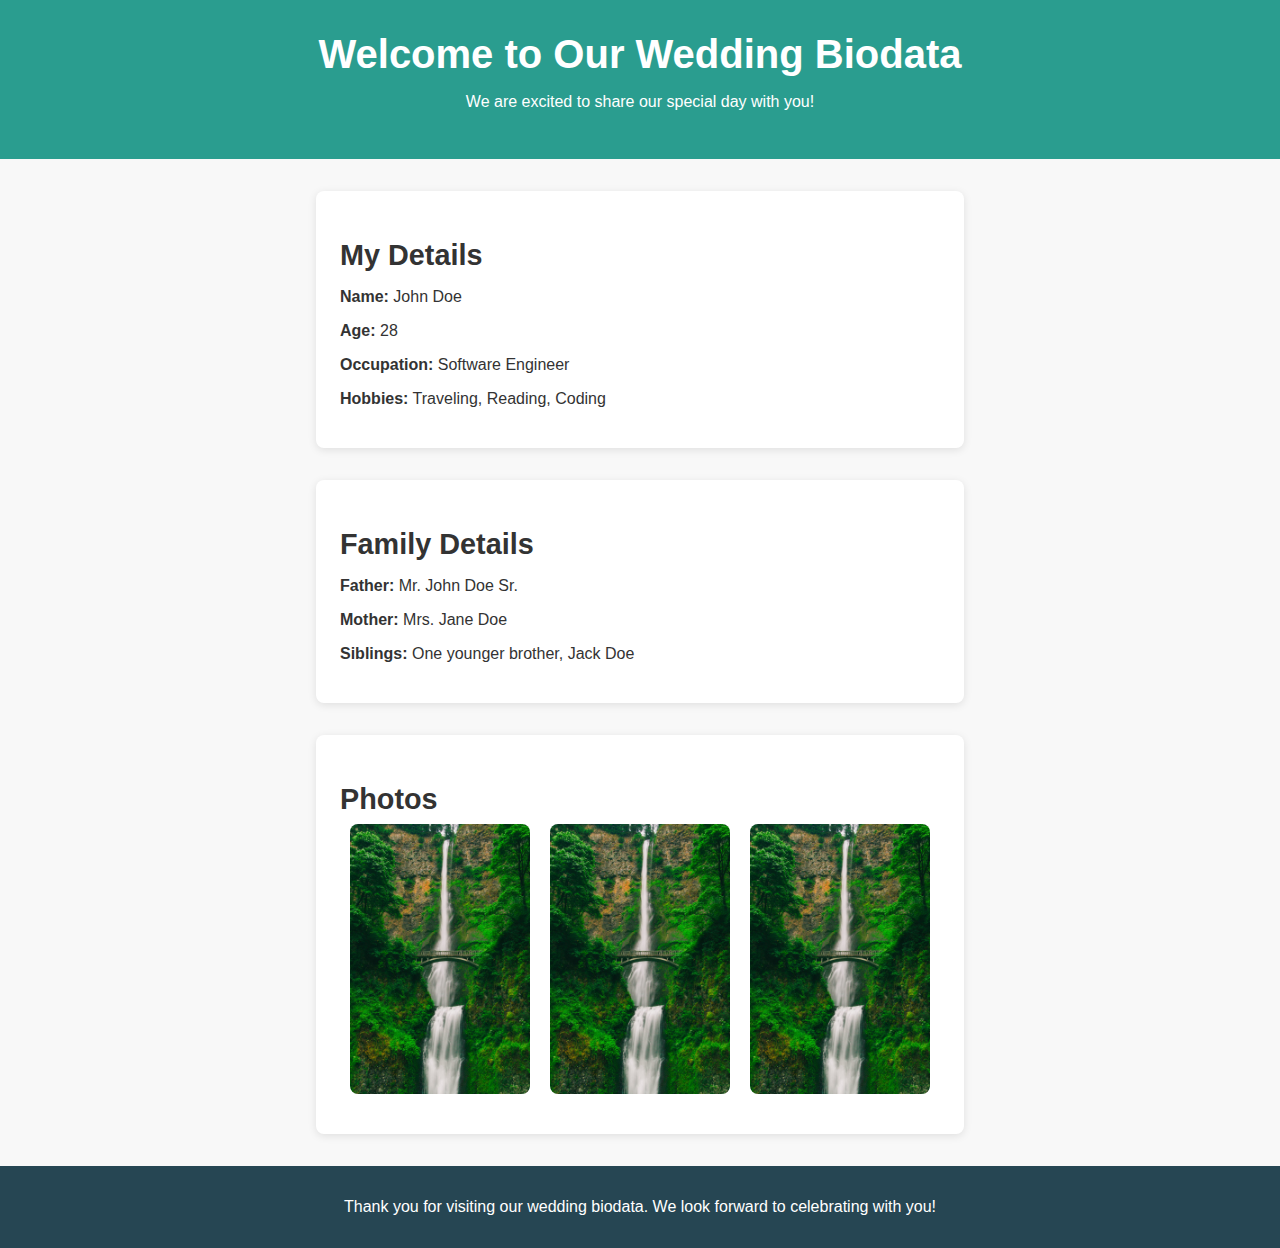
==== index.html @ a6603d61 "Initial commit for wedding biodata website" ====
<!DOCTYPE html>
<html lang="en">
<head>
    <meta charset="UTF-8">
    <meta name="viewport" content="width=device-width, initial-scale=1.0">
    <title>Wedding Biodata</title>
    <link rel="stylesheet" href="style.css">
</head>
<body>
    <header>
        <h1>Welcome to Our Wedding Biodata</h1>
        <p>We are excited to share our special day with you!</p>
    </header>

    <section id="my-details">
        <h2>My Details</h2>
        <p><strong>Name:</strong> John Doe</p>
        <p><strong>Age:</strong> 28</p>
        <p><strong>Occupation:</strong> Software Engineer</p>
        <p><strong>Hobbies:</strong> Traveling, Reading, Coding</p>
    </section>

    <section id="family-details">
        <h2>Family Details</h2>
        <p><strong>Father:</strong> Mr. John Doe Sr.</p>
        <p><strong>Mother:</strong> Mrs. Jane Doe</p>
        <p><strong>Siblings:</strong> One younger brother, Jack Doe</p>
    </section>

    <section id="photos">
        <h2>Photos</h2>
        <div class="photo-gallery">
            <img src="photo1.jpg" alt="Engagement Photo">
            <img src="photo2.jpg" alt="Family Photo">
            <img src="photo3.jpg" alt="Vacation Photo">
        </div>
    </section>

    <footer>
        <p>Thank you for visiting our wedding biodata. We look forward to celebrating with you!</p>
    </footer>
</body>
</html>
---- style.css ----
body {
    font-family: Arial, sans-serif;
    margin: 0;
    padding: 0;
    background-color: #f8f8f8;
    color: #333;
}

header {
    background-color: #2a9d8f;
    color: #fff;
    text-align: center;
    padding: 2rem 0;
}

h1, h2 {
    margin: 0;
}

h1 {
    font-size: 2.5rem;
}

h2 {
    font-size: 1.8rem;
    margin-top: 1.5rem;
    margin-bottom: 0.5rem;
}

section {
    margin: 2rem auto;
    padding: 1.5rem;
    max-width: 600px;
    background-color: #fff;
    box-shadow: 0 2px 8px rgba(0, 0, 0, 0.1);
    border-radius: 8px;
}

section#photos .photo-gallery {
    display: flex;
    justify-content: space-around;
    flex-wrap: wrap;
}

section#photos .photo-gallery img {
    width: 30%;
    border-radius: 8px;
    margin-bottom: 1rem;
}

footer {
    background-color: #264653;
    color: #fff;
    text-align: center;
    padding: 1rem 0;
    margin-top: 2rem;
}
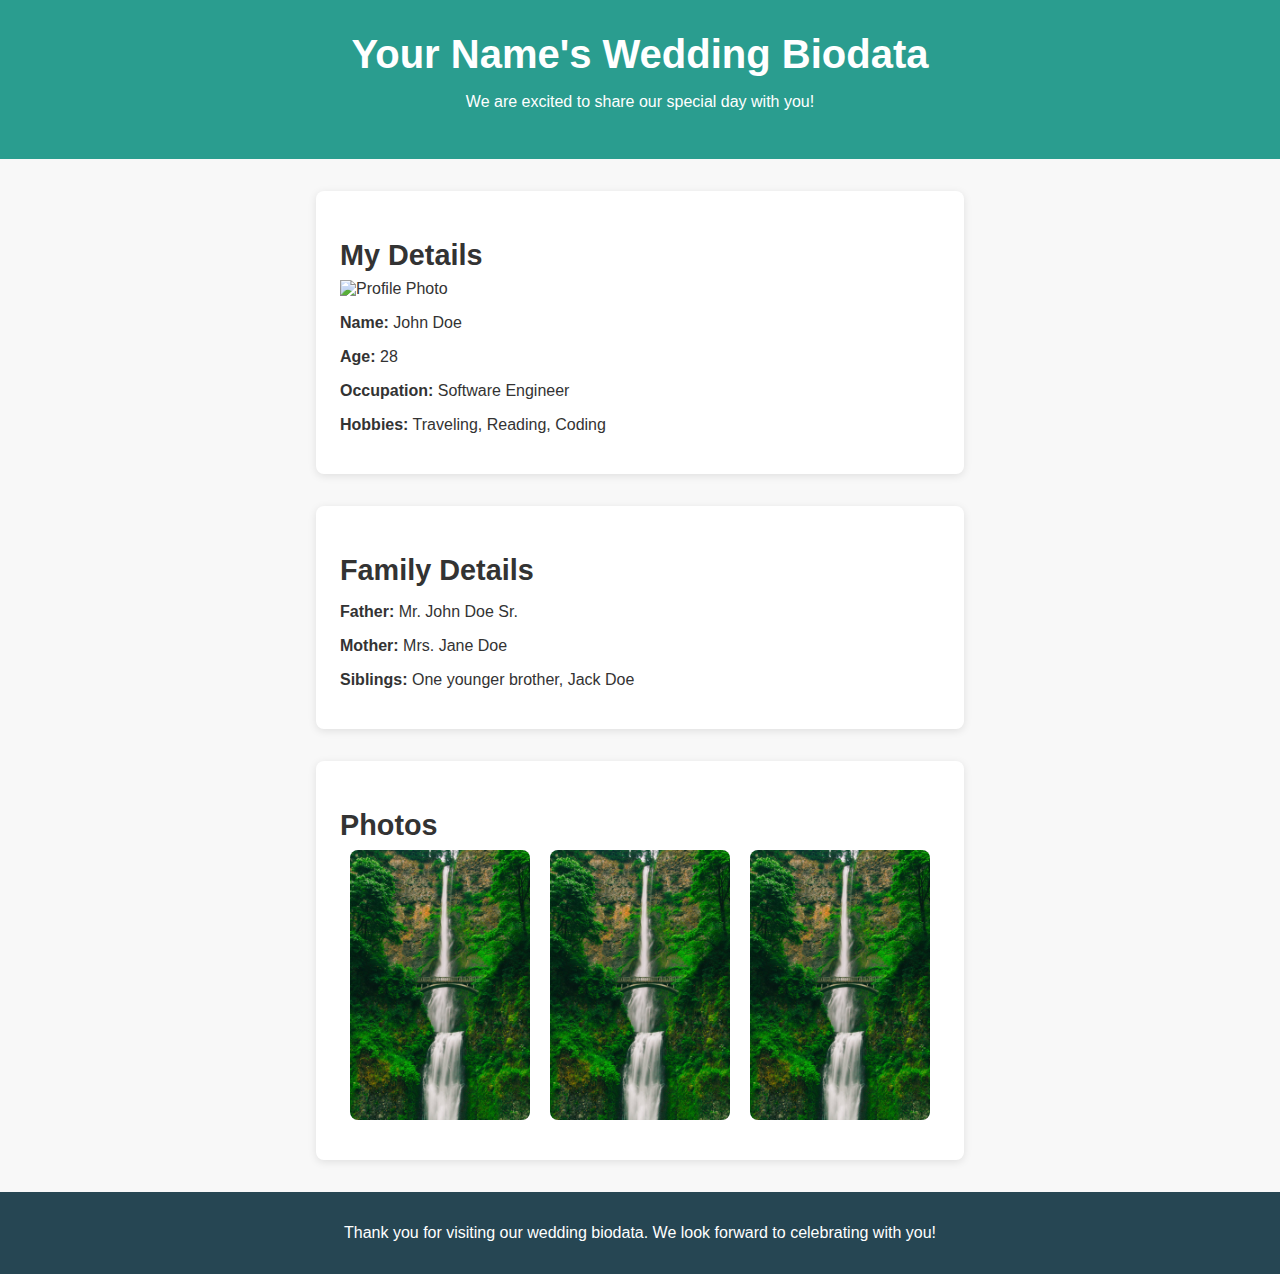
==== commit 6ceb3bb7: "Update index.html" ====
--- a/index.html
+++ b/index.html
@@ -3,21 +3,26 @@
 <head>
     <meta charset="UTF-8">
     <meta name="viewport" content="width=device-width, initial-scale=1.0">
-    <title>Wedding Biodata</title>
+    <title>Your Name's Wedding Biodata</title>
     <link rel="stylesheet" href="style.css">
 </head>
 <body>
     <header>
-        <h1>Welcome to Our Wedding Biodata</h1>
+        <h1>Your Name's Wedding Biodata</h1>
         <p>We are excited to share our special day with you!</p>
     </header>
 
     <section id="my-details">
         <h2>My Details</h2>
-        <p><strong>Name:</strong> John Doe</p>
-        <p><strong>Age:</strong> 28</p>
-        <p><strong>Occupation:</strong> Software Engineer</p>
-        <p><strong>Hobbies:</strong> Traveling, Reading, Coding</p>
+        <div class="profile-section">
+            <img src="profile.jpg" alt="Profile Photo" class="profile-photo">
+            <div class="profile-info">
+                <p><strong>Name:</strong> John Doe</p>
+                <p><strong>Age:</strong> 28</p>
+                <p><strong>Occupation:</strong> Software Engineer</p>
+                <p><strong>Hobbies:</strong> Traveling, Reading, Coding</p>
+            </div>
+        </div>
     </section>
 
     <section id="family-details">
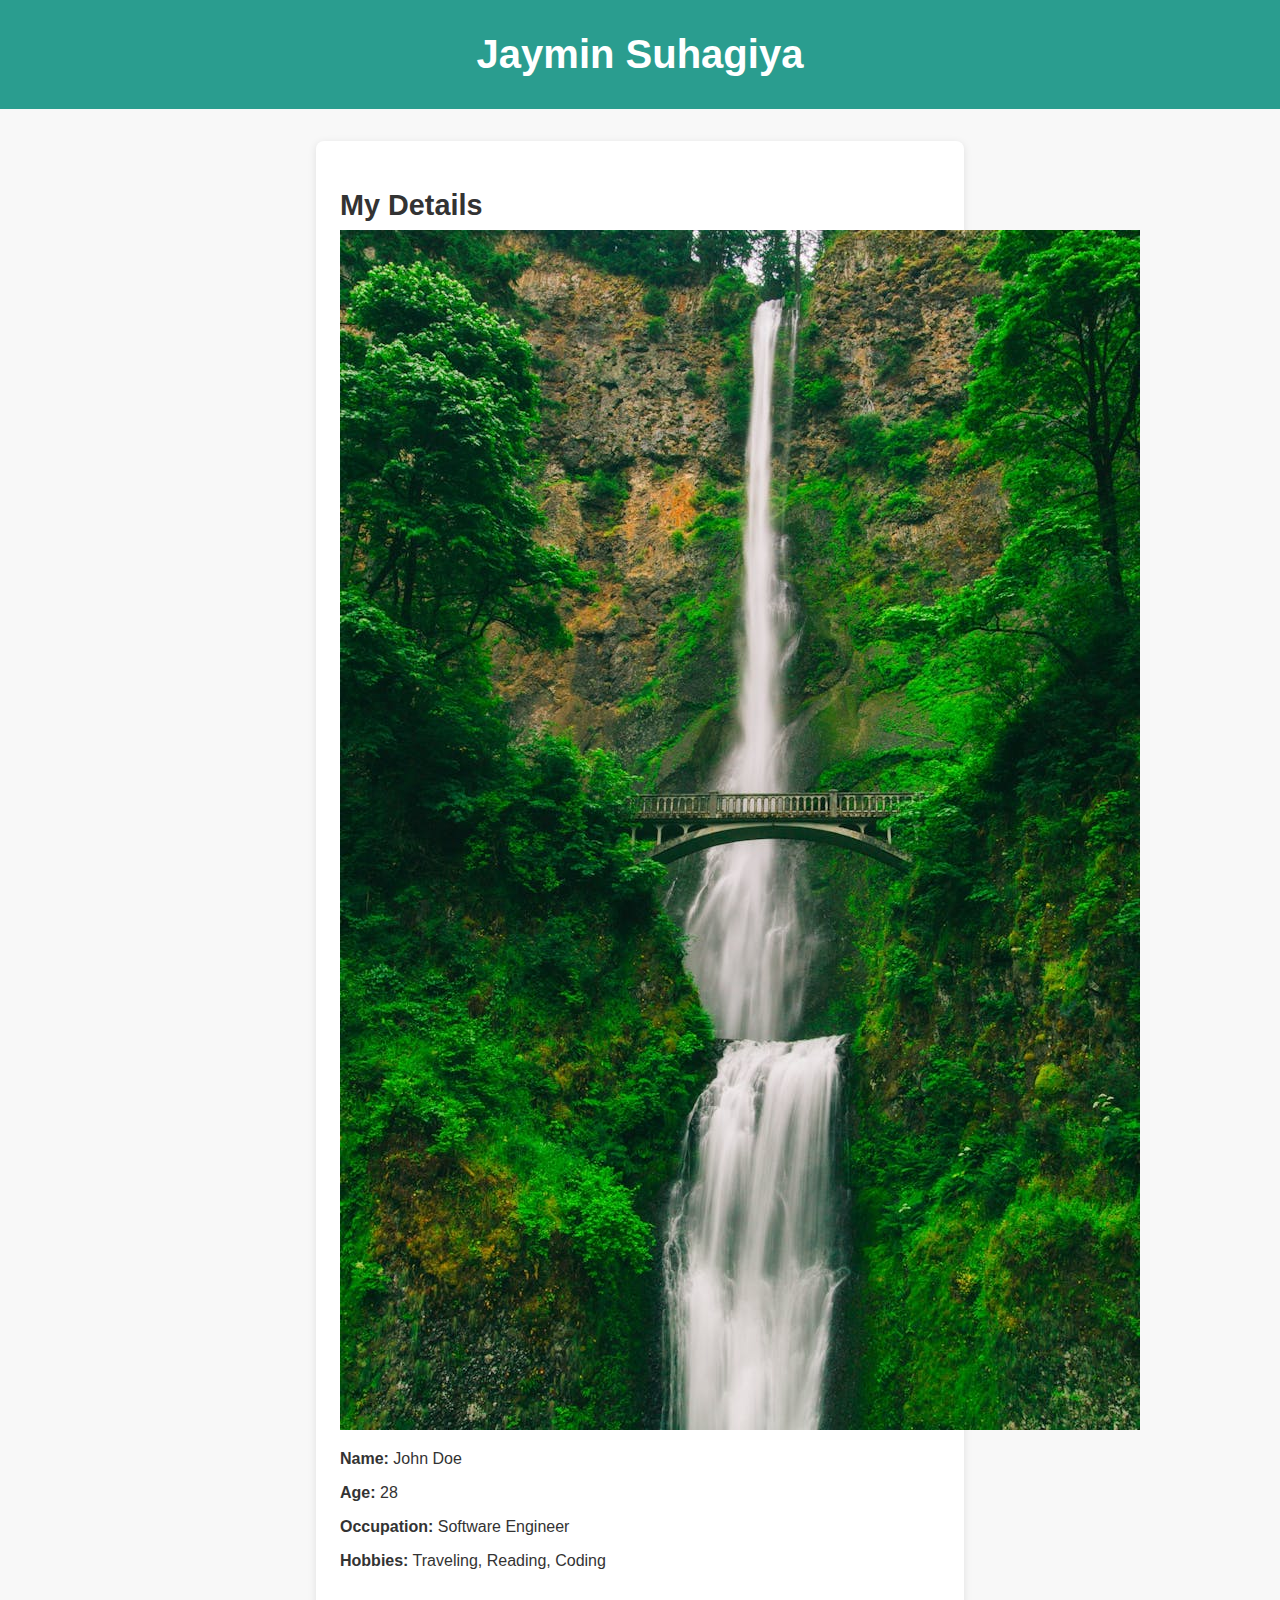
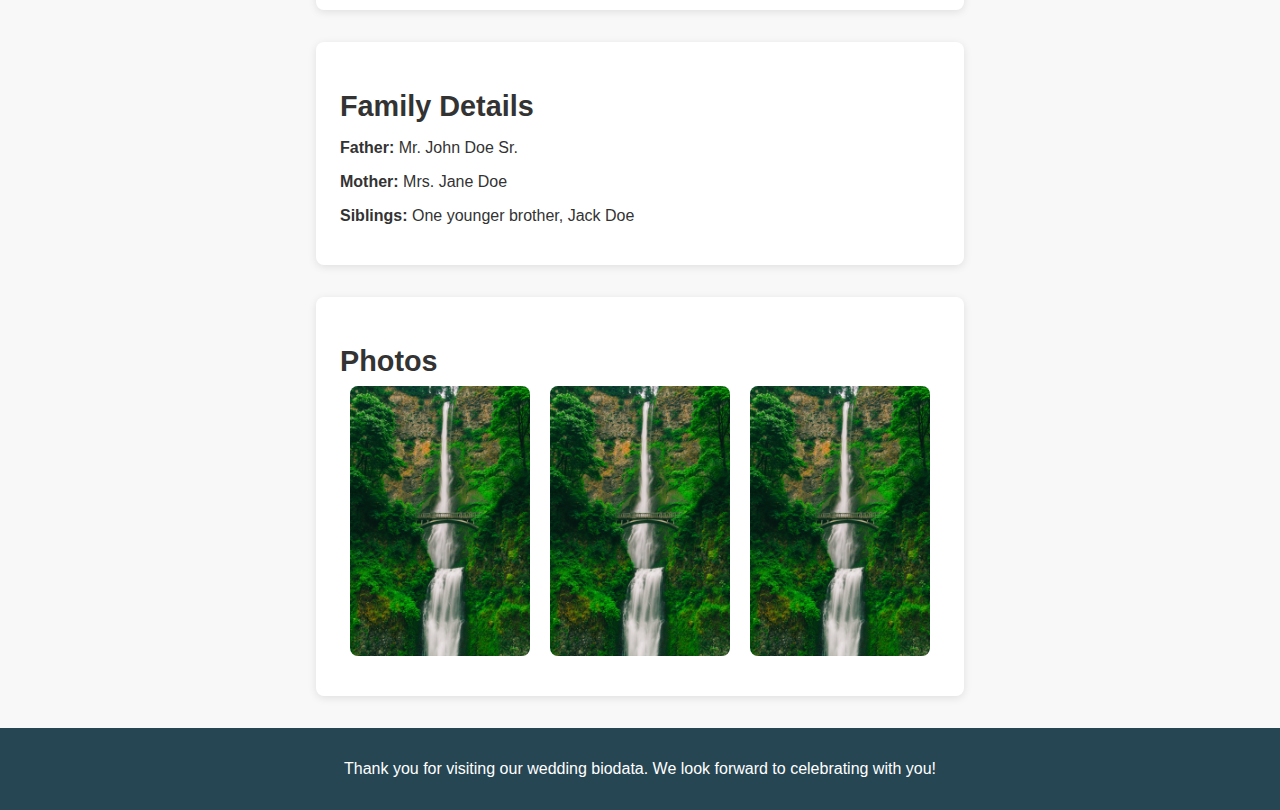
==== commit 874258b7: "Initial commit for wedding biodata website" ====
--- a/index.html
+++ b/index.html
@@ -8,8 +8,7 @@
 </head>
 <body>
     <header>
-        <h1>Your Name's Wedding Biodata</h1>
-        <p>We are excited to share our special day with you!</p>
+        <h1>Jaymin Suhagiya</h1>
     </header>
 
     <section id="my-details">
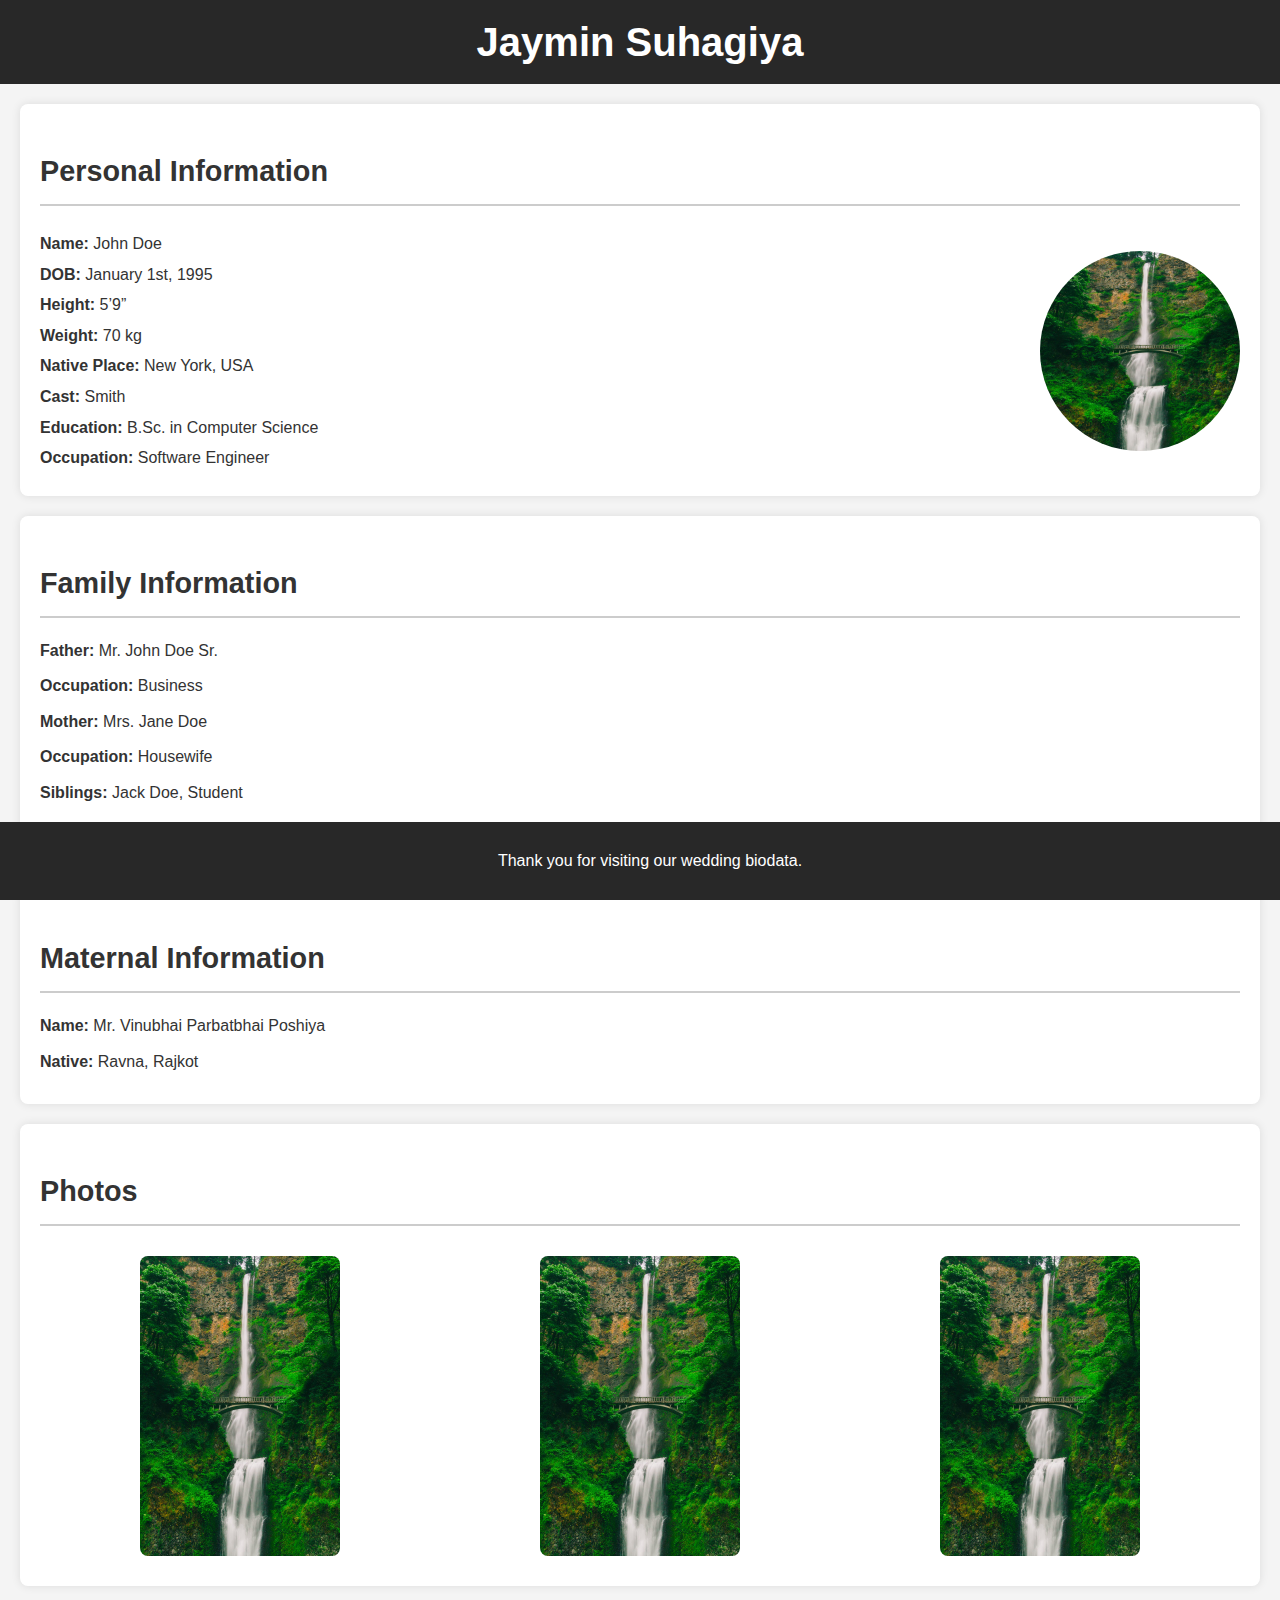
==== commit f1dd69ca: "Initial commit for wedding biodata website" ====
--- a/index.html
+++ b/index.html
@@ -11,24 +11,41 @@
         <h1>Jaymin Suhagiya</h1>
     </header>
 
-    <section id="my-details">
-        <h2>My Details</h2>
+    <section id="personal-information">
+        <h2>Personal Information</h2>
         <div class="profile-section">
-            <img src="profile.jpg" alt="Profile Photo" class="profile-photo">
             <div class="profile-info">
                 <p><strong>Name:</strong> John Doe</p>
-                <p><strong>Age:</strong> 28</p>
+                <p><strong>DOB:</strong> January 1st, 1995</p>
+                <p><strong>Height:</strong> 5’9”</p>
+                <p><strong>Weight:</strong> 70 kg</p>
+                <p><strong>Native Place:</strong> New York, USA</p>
+                <p><strong>Cast:</strong> Smith</p>
+                <p><strong>Education:</strong> B.Sc. in Computer Science</p>
                 <p><strong>Occupation:</strong> Software Engineer</p>
-                <p><strong>Hobbies:</strong> Traveling, Reading, Coding</p>
             </div>
+            <img src="profile.jpg" alt="Profile Photo" class="profile-photo">
         </div>
     </section>
 
-    <section id="family-details">
-        <h2>Family Details</h2>
-        <p><strong>Father:</strong> Mr. John Doe Sr.</p>
-        <p><strong>Mother:</strong> Mrs. Jane Doe</p>
-        <p><strong>Siblings:</strong> One younger brother, Jack Doe</p>
+    <section id="family-information">
+        <h2>Family Information</h2>
+        <div class="info-section">
+            <p><strong>Father:</strong> Mr. John Doe Sr.</p>
+            <p><strong>Occupation:</strong> Business</p>
+            <p><strong>Mother:</strong> Mrs. Jane Doe</p>
+            <p><strong>Occupation:</strong> Housewife</p>
+            <p><strong>Siblings:</strong> Jack Doe, Student</p>
+            <p><strong>Address:</strong> 1234 Street Name, City, Country</p>
+        </div>
+    </section>
+
+    <section id="maternal-information">
+        <h2>Maternal Information</h2>
+        <div class="info-section">
+            <p><strong>Name:</strong> Mr. Vinubhai Parbatbhai Poshiya</p>
+            <p><strong>Native:</strong> Ravna, Rajkot</p>
+        </div>
     </section>
 
     <section id="photos">
@@ -41,7 +58,7 @@
     </section>
 
     <footer>
-        <p>Thank you for visiting our wedding biodata. We look forward to celebrating with you!</p>
+        <p>Thank you for visiting our wedding biodata.</p>
     </footer>
 </body>
 </html>
--- a/style.css
+++ b/style.css
@@ -2,56 +2,115 @@
     font-family: Arial, sans-serif;
     margin: 0;
     padding: 0;
-    background-color: #f8f8f8;
+    background-color: #f4f4f4;
     color: #333;
+    line-height: 1.6;
 }
 
 header {
-    background-color: #2a9d8f;
+    background-color: #282828;
     color: #fff;
+    padding: 10px 0;
     text-align: center;
-    padding: 2rem 0;
 }
 
-h1, h2 {
+header h1 {
     margin: 0;
+    font-size: 2.5em;
 }
 
-h1 {
-    font-size: 2.5rem;
+header h2 {
+    margin: 0;
+    font-size: 1.5em;
+    font-weight: normal;
+}
+
+section {
+    padding: 20px;
+    margin: 20px;
+    background-color: #fff;
+    border-radius: 8px;
+    box-shadow: 0px 0px 10px rgba(0, 0, 0, 0.1);
 }
 
 h2 {
-    font-size: 1.8rem;
-    margin-top: 1.5rem;
-    margin-bottom: 0.5rem;
+    border-bottom: 2px solid #ccc;
+    padding-bottom: 10px;
+    margin-bottom: 20px;
+    font-size: 1.8em;
 }
 
-section {
-    margin: 2rem auto;
-    padding: 1.5rem;
-    max-width: 600px;
-    background-color: #fff;
-    box-shadow: 0 2px 8px rgba(0, 0, 0, 0.1);
-    border-radius: 8px;
+.profile-section {
+    display: flex;
+    justify-content: space-between;
+    align-items: center;
 }
 
-section#photos .photo-gallery {
+.profile-photo {
+    width: 200px; /* Increase the size */
+    height: 200px;
+    border-radius: 50%;
+    margin-left: 20px; /* Add margin to the left side */
+}
+
+.profile-info {
+    flex: 1;
+}
+
+.profile-info p {
+    margin: 5px 0;
+}
+
+.info-section p {
+    margin: 10px 0;
+}
+
+#photos {
+    margin-top: 20px;
+}
+
+.photo-gallery {
     display: flex;
     justify-content: space-around;
     flex-wrap: wrap;
 }
 
-section#photos .photo-gallery img {
-    width: 30%;
+.photo-gallery img {
+    width: 200px;
+    height: auto;
     border-radius: 8px;
-    margin-bottom: 1rem;
+    margin: 10px;
 }
 
 footer {
-    background-color: #264653;
+    text-align: center;
+    padding: 10px;
+    background-color: #282828;
     color: #fff;
-    text-align: center;
-    padding: 1rem 0;
-    margin-top: 2rem;
+    position: fixed;
+    bottom: 0;
+    width: 100%;
 }
+
+/* Existing CSS styles */
+
+/* Media query for mobile view */
+@media (max-width: 768px) {
+    .profile-section {
+        display: flex;
+        flex-direction: column; /* Stack items vertically */
+        align-items: center; /* Center-align items */
+    }
+
+    .profile-photo {
+        order: -1; /* Move the photo to the top */
+        width: 150px; /* Adjust size if needed */
+        height: 150px;
+        margin-bottom: 20px; /* Space below the photo */
+    }
+
+    .profile-info {
+        order: 1; /* Ensure profile info stays below the photo */
+        margin: 0; /* Reset margin */
+    }
+}
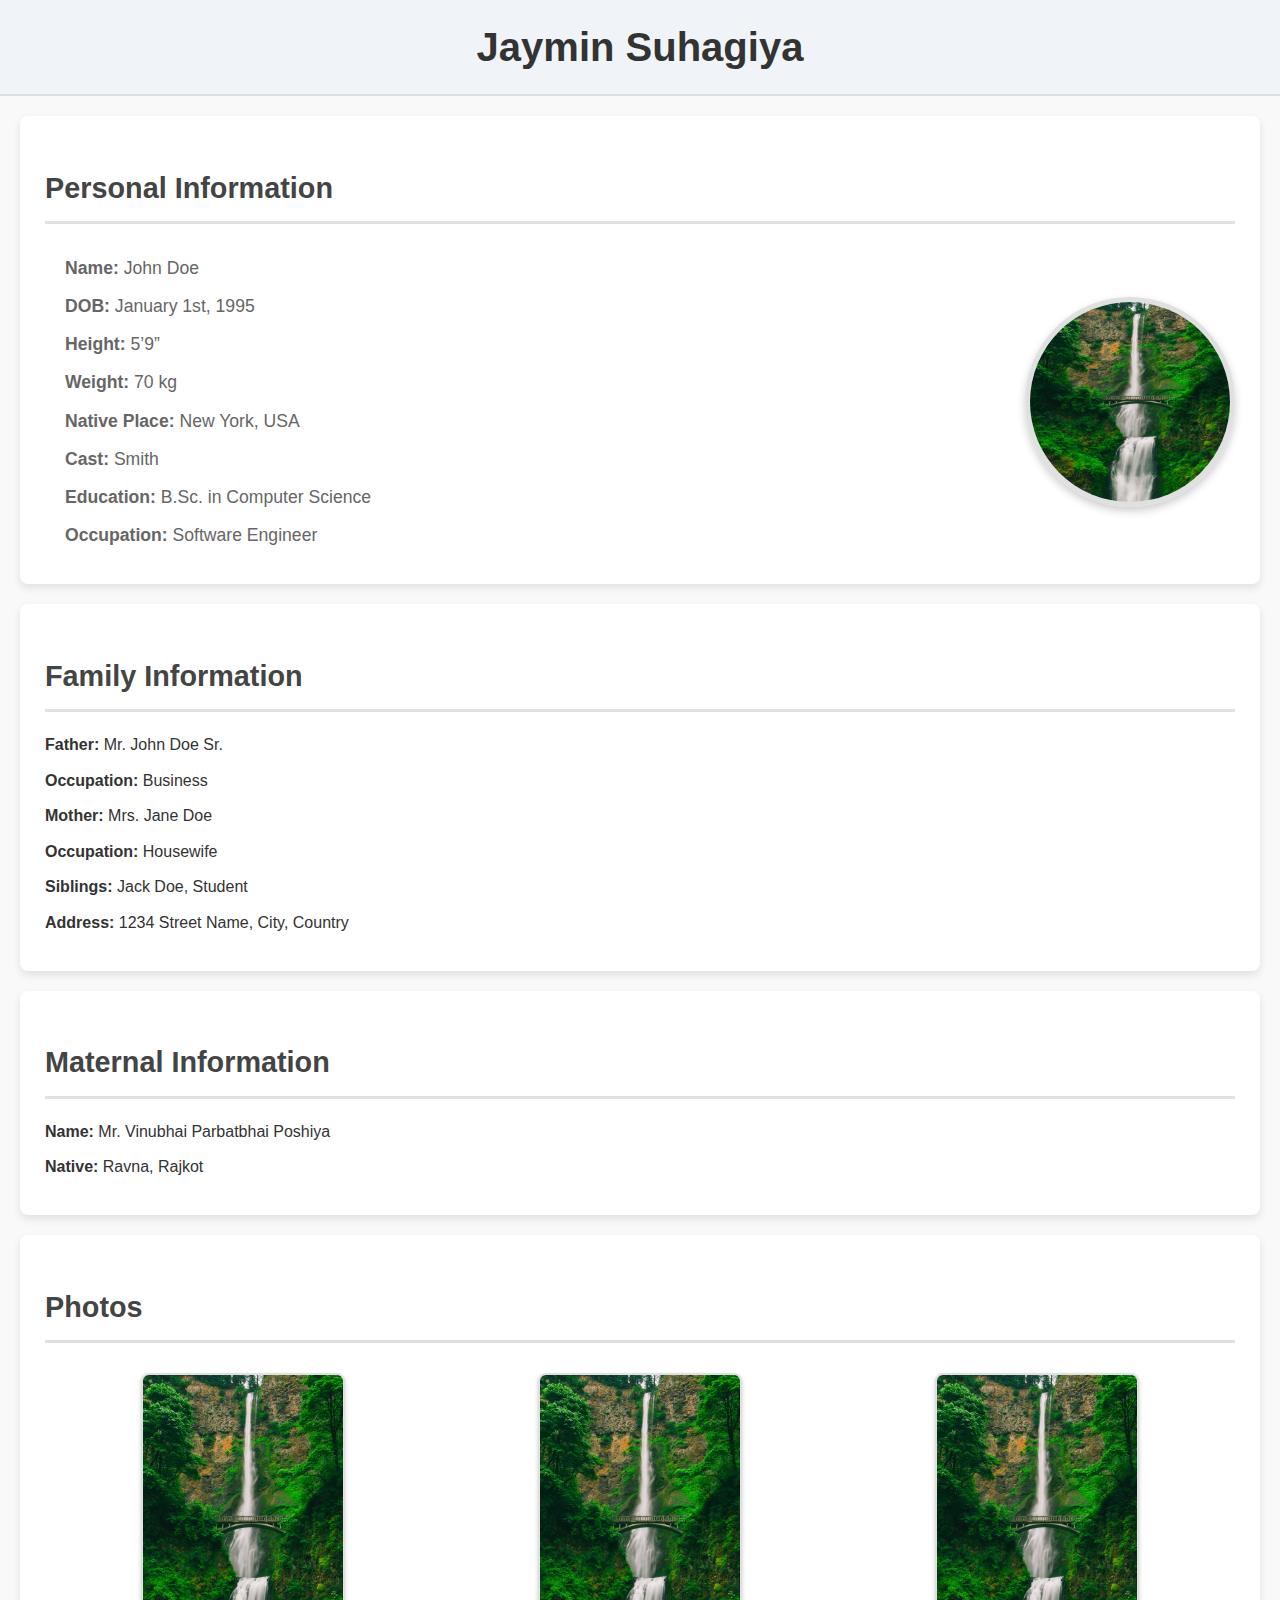
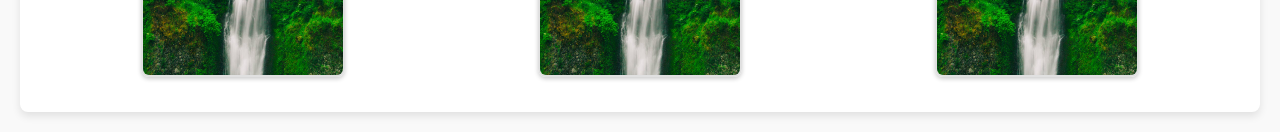
==== commit 0bad3b56: "Initial commit for wedding biodata website" ====
--- a/index.html
+++ b/index.html
@@ -3,7 +3,7 @@
 <head>
     <meta charset="UTF-8">
     <meta name="viewport" content="width=device-width, initial-scale=1.0">
-    <title>Your Name's Wedding Biodata</title>
+    <title>Biodata</title>
     <link rel="stylesheet" href="style.css">
 </head>
 <body>
@@ -56,9 +56,5 @@
             <img src="photo3.jpg" alt="Vacation Photo">
         </div>
     </section>
-
-    <footer>
-        <p>Thank you for visiting our wedding biodata.</p>
-    </footer>
 </body>
 </html>
--- a/style.css
+++ b/style.css
@@ -1,43 +1,48 @@
+/* General styles */
 body {
     font-family: Arial, sans-serif;
     margin: 0;
     padding: 0;
-    background-color: #f4f4f4;
+    background-color: #f9f9f9; /* Very light grey background */
     color: #333;
     line-height: 1.6;
 }
 
 header {
-    background-color: #282828;
-    color: #fff;
-    padding: 10px 0;
+    background-color: #f0f4f8; /* Light blue-grey background */
+    color: #333; /* Dark text for contrast */
+    padding: 15px 0;
     text-align: center;
+    border-bottom: 2px solid #ddd; /* Light grey border */
 }
 
 header h1 {
     margin: 0;
     font-size: 2.5em;
+    font-weight: bold;
 }
 
 header h2 {
     margin: 0;
-    font-size: 1.5em;
+    font-size: 1.4em;
     font-weight: normal;
+    color: #555; /* Slightly darker text color for h2 */
 }
 
 section {
-    padding: 20px;
+    padding: 25px;
     margin: 20px;
-    background-color: #fff;
+    background-color: #ffffff; /* White background for sections */
     border-radius: 8px;
-    box-shadow: 0px 0px 10px rgba(0, 0, 0, 0.1);
+    box-shadow: 0px 4px 8px rgba(0, 0, 0, 0.1); /* Subtle shadow */
 }
 
 h2 {
-    border-bottom: 2px solid #ccc;
+    border-bottom: 3px solid #e0e0e0; /* Light grey border for headings */
     padding-bottom: 10px;
     margin-bottom: 20px;
     font-size: 1.8em;
+    color: #444; /* Darker grey text color */
 }
 
 .profile-section {
@@ -47,18 +52,28 @@
 }
 
 .profile-photo {
-    width: 200px; /* Increase the size */
+    width: 200px; /* Size of the photo */
     height: 200px;
     border-radius: 50%;
-    margin-left: 20px; /* Add margin to the left side */
+    border: 5px solid #e0e0e0; /* Light grey border around photo */
+    box-shadow: 0px 4px 8px rgba(0, 0, 0, 0.2); /* Shadow for depth */
+    margin-left: 20px; /* Margin to the left side */
+    transition: transform 0.3s ease; /* Smooth transition */
+}
+
+.profile-photo:hover {
+    transform: scale(1.05); /* Slight zoom effect */
 }
 
 .profile-info {
     flex: 1;
+    padding: 0 20px; /* Padding around the text */
 }
 
 .profile-info p {
-    margin: 5px 0;
+    margin: 10px 0; /* Space between lines */
+    font-size: 1.1em; /* Slightly larger font */
+    color: #666; /* Darker grey text */
 }
 
 .info-section p {
@@ -79,20 +94,25 @@
     width: 200px;
     height: auto;
     border-radius: 8px;
+    border: 2px solid #e0e0e0; /* Light grey border for photos */
     margin: 10px;
+    box-shadow: 0px 2px 4px rgba(0, 0, 0, 0.2); /* Subtle shadow */
+    transition: transform 0.3s ease; /* Smooth transition */
+}
+
+.photo-gallery img:hover {
+    transform: scale(1.05); /* Slight zoom effect */
 }
 
 footer {
     text-align: center;
-    padding: 10px;
-    background-color: #282828;
-    color: #fff;
+    padding: 15px;
+    background-color: #f0f4f8; /* Light blue-grey footer */
+    color: #333; /* Dark text for contrast */
     position: fixed;
     bottom: 0;
     width: 100%;
 }
-
-/* Existing CSS styles */
 
 /* Media query for mobile view */
 @media (max-width: 768px) {
@@ -104,7 +124,7 @@
 
     .profile-photo {
         order: -1; /* Move the photo to the top */
-        width: 150px; /* Adjust size if needed */
+        width: 150px; /* Adjust size */
         height: 150px;
         margin-bottom: 20px; /* Space below the photo */
     }
@@ -112,5 +132,6 @@
     .profile-info {
         order: 1; /* Ensure profile info stays below the photo */
         margin: 0; /* Reset margin */
+        padding: 0 10px; /* Padding for better readability */
     }
 }
